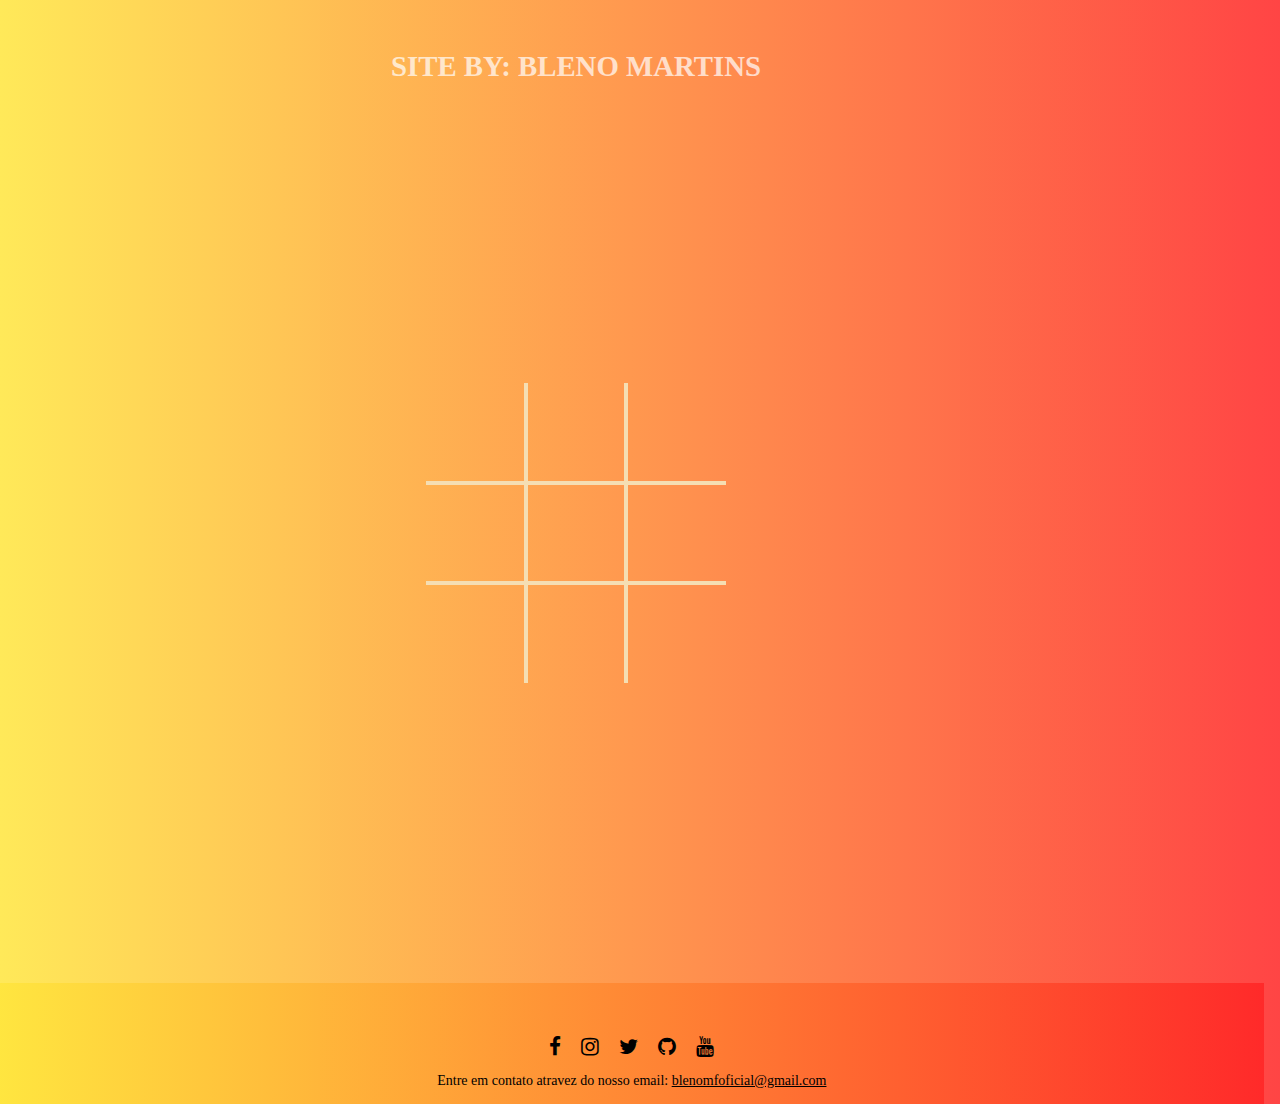
==== index.html @ 05097c37 "Correção no degrade de fundo da pagina, alteração das imagens das redes sociais" ====
<!DOCTYPE html>

<html lang="pt-br">

    <head>

        <meta charset="UTF-8">
        <meta http-equiv="X-UA-Compatible" content="IE=edge">
        <meta name="viewport" content="width=device-width, initial-scale=1.0">
        <link rel="stylesheet" href="style.css">
        <link rel="stylesheet" href="https://cdnjs.cloudflare.com/ajax/libs/font-awesome/4.7.0/css/font-awesome.min.css" />
        <title>Jogo da Velha - Trabalho do Curso</title>

    </head>

    
    <body>
    
        <header>
            <div class="site-by-bleno-martins">
                <a href="https://bleno-martins-jogo-da-velha.netlify.app/">
                    <h1>SITE BY: BLENO MARTINS</h1>
                </a>
            </div>
        </header>

        <div class="board" data-board>
            <div class="cell" data-cell></div>
            <div class="cell" data-cell></div>
            <div class="cell" data-cell></div>
            <div class="cell" data-cell></div>
            <div class="cell" data-cell></div>
            <div class="cell" data-cell></div>
            <div class="cell" data-cell></div>
            <div class="cell" data-cell></div>
            <div class="cell" data-cell></div>
        </div>

        <div class="winning-message" data-winning-message>
            <p class="winning-message-text" data-winning-message-text>X VENCEU</p>
            <button class="winning-message-button" data-restart-button>REINICIAR!!</button>

        </div>

        <footer>
            <div class="footer-content">
                <ul class="sociais">
                    <li><a href="https://www.facebook.com/bleno.martinsferreira.9/" target="_blank"><i class="fa fa-facebook"></i></a></li>
                    <li><a href="https://instagram.com/blenomf_" target="_blank"><i class="fa fa-instagram"></i></a></li>
                    <li><a href="https://twitter.com/blenomf_" target="_blank"><i class="fa fa-twitter"></i></a></li>
                    <li><a href="https://github.com/Blenomf" target="_blank"><i class="fa fa-github"></i></a></li>
                    <li><a href="https://www.youtube.com/channel/UCgfy9lU4IERwG1oXfUrDCQQ" target="_blank"><i class="fa fa-youtube"></i></a></li>
                </ul>
                <p>Entre em contato atravez do nosso email: <a href = "mailto:blenomfoficial@gmail.com">blenomfoficial@gmail.com</a></p>
            </div>
        </footer>

       
        <script src="./script.js"></script>

    </body>

</html>
---- style.css ----
* {
    margin: 0;
    padding: 0;
    box-sizing: border-box;
    font-family:Cambria, Cochin, Georgia, Times, 'Times New Roman', serif;

}

body {
    width: 90vw;
    height: 100vh;
    border: none;
    background: linear-gradient(
        90deg,
        #ffe53bd8 0%,
        #ff2525da 100%
    );
        
}

h1 {
    display: flex;
    justify-content: center;
    padding-top: 50px;
    margin-bottom: 0px 0px 0px;
    border-bottom: none;
    font-size: 1.8rem;

}


h1 {
    text-decoration: none;
    font-family: 'Times New Roman', Times, serif;

}

a h1 {
    text-decoration: none;
    color: black;

}

a h1:hover {
    color: #fff;
    opacity: 70%;

}

.site-by-bleno-martins a {
    text-decoration: none;
    
}

.site-by-bleno-martins a:hover {
    color: #fff;
    opacity: 70px;

}

.board {
    display: grid;
    width: 100%;
    height: 100%;
    display: grid;
    justify-content: center;
    align-content: center;
    align-items: center;
    justify-items: center;
    grid-template-columns: repeat(3, auto);
    margin-top: 0px 0px 0px;
    border: none;
    margin: 0px 0px 0px;

}

.board.x .cell:not(.x):not(.circle):hover::after,
.board.x .cell:not(.x):not(.circle):hover::before,
.board.circle .cell:not(.x):not(.circle):hover::after,
.board.circle .cell:not(.x):not(.circle):hover::before {
    background: rgba(255, 255, 255, .3) !important;
}

/* Celulas */

.cell {
    width: 100px;
    height: 100px;
    border: 2px solid wheat;
    display: flex;
    justify-content: center;
    align-items: center;
    position: relative;
    
}

.cell.x,
.cell.circle {
    cursor: not-allowed;
}

.cell:nth-child(1),
.cell:nth-child(2),
.cell:nth-child(3) {
    border-top: none;

}

.cell:nth-child(1),
.cell:nth-child(4),
.cell:nth-child(7) {
    border-left: none;

}

.cell:nth-child(7),
.cell:nth-child(8),
.cell:nth-child(9) {
    border-bottom: none;

}

.cell:nth-child(3),
.cell:nth-child(6),
.cell:nth-child(9) {
    border-right: none;

}

/* x */

.cell.x::before,
.cell.x::after, 
.board.x .cell:not(.x):not(.circle):hover::after,
.board.x .cell:not(.x):not(.circle):hover::before {
    content: "";
    width:  calc(100px * 0.9);
    height: calc(100px * 0.15);
    background: white;
    position: absolute;

}

.cell.x::before,
.board.x .cell:not(.x):not(.circle):hover::before  {
    transform: rotate(45deg);

}

.cell.x::after,
.board.x .cell:not(.x):not(.circle):hover::after {
    transform: rotate(-45deg);

}

/* Circulo */

.cell.circle::before,
.cell.circle::after,
.board.circle .cell:not(.x):not(.circle):hover::after,
.board.circle .cell:not(.x):not(.circle):hover::before {
    content: "";
    width:  calc(100px * 0.9);
    height: calc(100px * 0.9);
    background: white;
    position: absolute;
    border-radius: 50%;
    
}


/* Mensagem de vitoria */

.winning-message {
    display: none;
    position: fixed;
    top: 0;
    left: 0;
    right: 0;
    bottom: 0;
    justify-content: center;
    align-items: center;
    background-color: rgba(0, 0, 0, 0.8);
    flex-direction: column;

}

.winning-message-button {
    font-size: 2.5rem;
    background-color: rgba(65, 185,131, 1);
    padding: 10px 15px;
    cursor: pointer;
    border-radius: 5px;
    border: none;
    margin-top: 16px;
    color: #fff;

}

.winning-message-button:hover {
    color: rgba(65, 185,131, 1);
    background-color: #fff;

}

.winning-message-text {
    color: #fff;
    font-size: 4rem;
    
}

.show-winning-message {
    display: flex;

}

footer {
    background: linear-gradient(
        90deg,
        #ffe53bd8 0%,
        #ff2525da 100%
    );
    height: auto;
    font-family: "Open Sans";
    padding-top: 40px;
    color: rgb(0, 0, 0);
    width: 98.73vw;

}

.footer-content {
    display: flex;
    align-items: center;
    justify-content: center;
    flex-direction: column;
    text-align: center;

}

.sociais {
    list-style: none;
    display: flex;
    align-items: center;
    justify-content: center;
    margin: 0.9rem 0 0.9rem 0;

}

.sociais li {
    margin: 0 10px;

}

.sociais a {
    text-decoration: none;
    color: rgb(0, 0, 0);

}

.sociais a i {
    font-size: 1.3rem;
    transition: color .4s ease;


}

.sociais a:hover i {
    color: rgb(255, 255, 255);
    opacity: 70%;
}

footer p{
    font-size: 14px;
    padding-top: 0px;
    padding-bottom: 15px;
    margin-top: 0px;

}

footer a {
    color: black

}

footer a:hover {
    color: rgb(255, 255, 255);
    opacity: 70%;
}
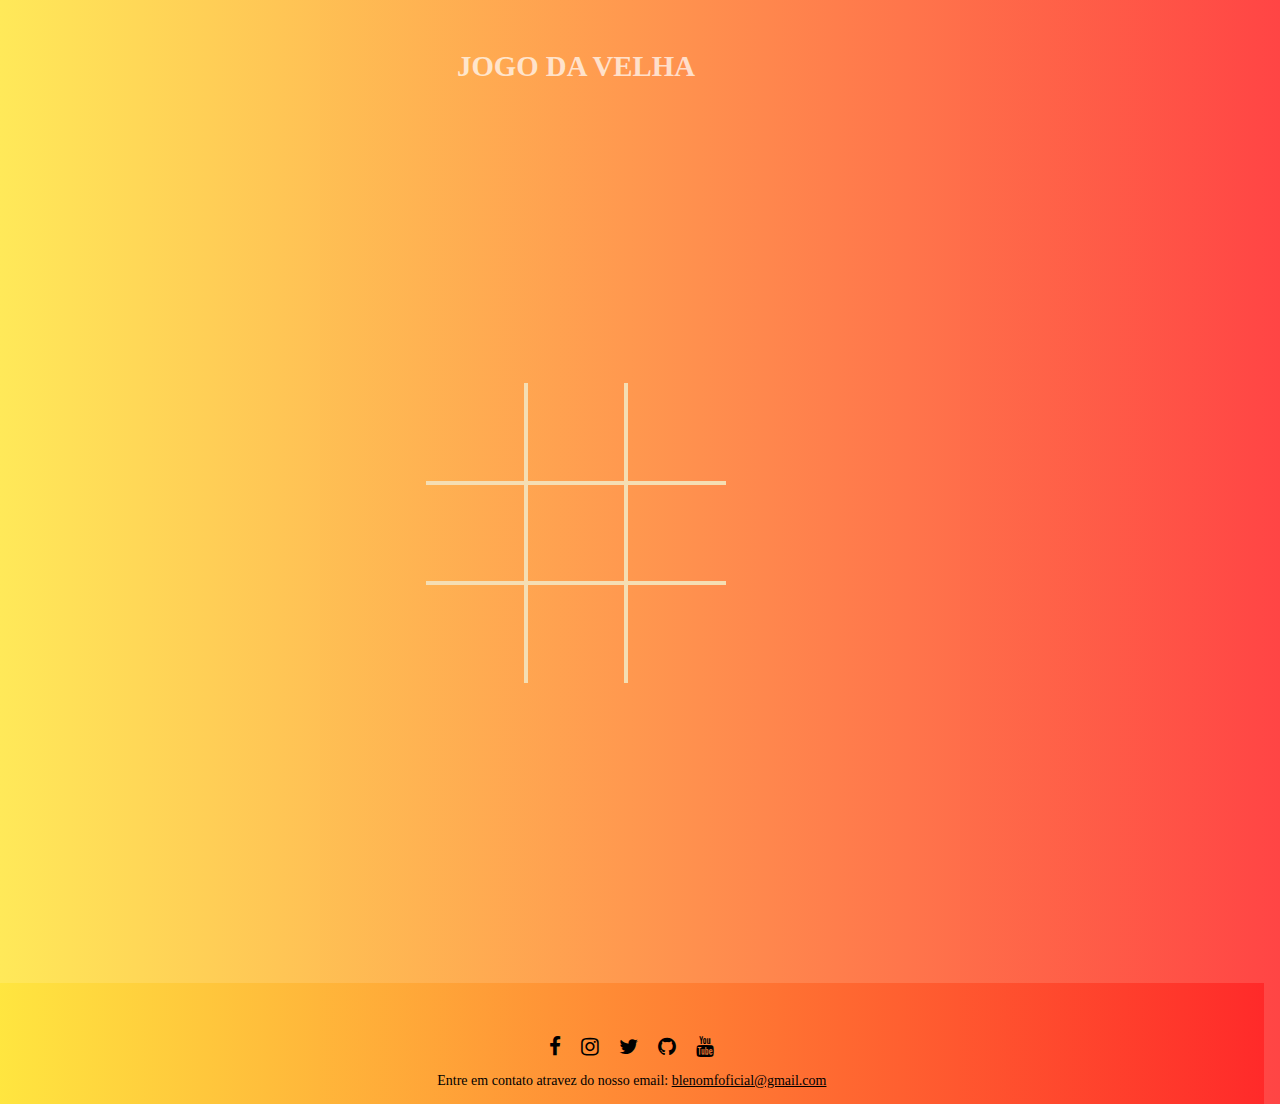
==== commit 799d351b: "Versão 1.0.2" ====
--- a/index.html
+++ b/index.html
@@ -7,19 +7,19 @@
         <meta charset="UTF-8">
         <meta http-equiv="X-UA-Compatible" content="IE=edge">
         <meta name="viewport" content="width=device-width, initial-scale=1.0">
+        <link rel="shortcut icon" href="./img/favicon.ico" type="image/x-icon">
         <link rel="stylesheet" href="style.css">
         <link rel="stylesheet" href="https://cdnjs.cloudflare.com/ajax/libs/font-awesome/4.7.0/css/font-awesome.min.css" />
         <title>Jogo da Velha - Trabalho do Curso</title>
 
     </head>
 
-    
     <body>
     
         <header>
             <div class="site-by-bleno-martins">
                 <a href="https://bleno-martins-jogo-da-velha.netlify.app/">
-                    <h1>SITE BY: BLENO MARTINS</h1>
+                    <h1>JOGO DA VELHA</h1>
                 </a>
             </div>
         </header>
--- a/style.css
+++ b/style.css
@@ -21,6 +21,10 @@
 h1 {
     display: flex;
     justify-content: center;
+    align-items: center;
+    align-content: center;
+    justify-items: center;
+    text-align: center;
     padding-top: 50px;
     margin-bottom: 0px 0px 0px;
     border-bottom: none;
@@ -261,12 +265,12 @@
     font-size: 1.3rem;
     transition: color .4s ease;
 
-
 }
 
 .sociais a:hover i {
     color: rgb(255, 255, 255);
     opacity: 70%;
+
 }
 
 footer p{
@@ -285,4 +289,5 @@
 footer a:hover {
     color: rgb(255, 255, 255);
     opacity: 70%;
-}+
+}
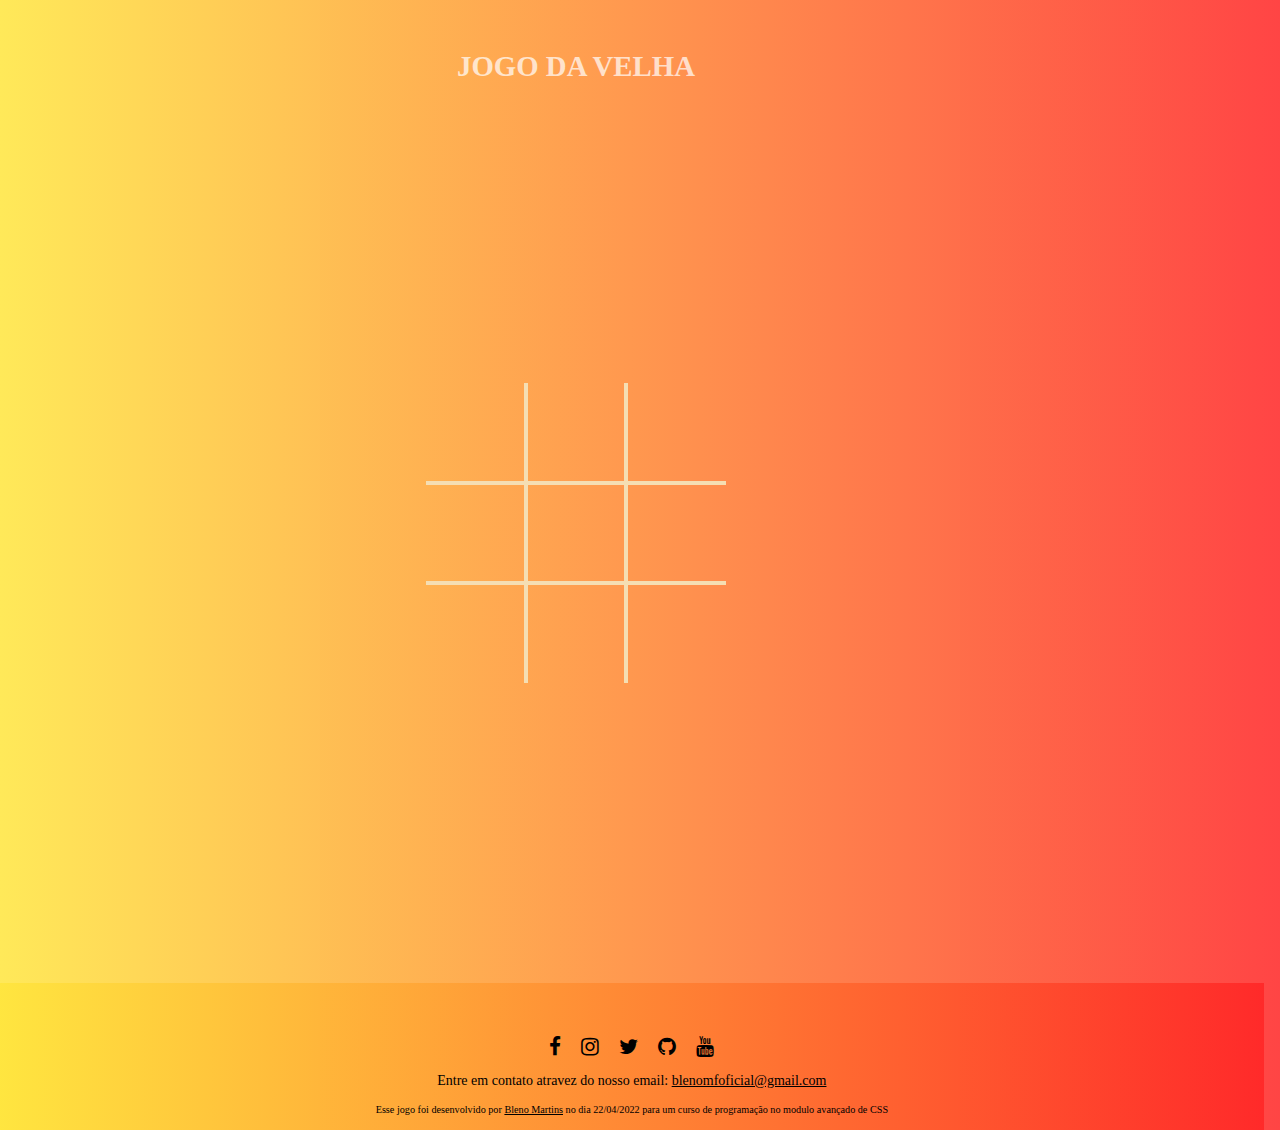
==== commit ce950e86: "1.0.5" ====
--- a/index.html
+++ b/index.html
@@ -52,6 +52,7 @@
                     <li><a href="https://www.youtube.com/channel/UCgfy9lU4IERwG1oXfUrDCQQ" target="_blank"><i class="fa fa-youtube"></i></a></li>
                 </ul>
                 <p>Entre em contato atravez do nosso email: <a href = "mailto:blenomfoficial@gmail.com">blenomfoficial@gmail.com</a></p>
+                <p class="creditos">Esse jogo foi desenvolvido por <a href="https://github.com/Blenomf">Bleno Martins</a> no dia 22/04/2022 para um curso de programação no modulo avançado de CSS</p>
             </div>
         </footer>
 
--- a/style.css
+++ b/style.css
@@ -83,6 +83,7 @@
 .board.circle .cell:not(.x):not(.circle):hover::after,
 .board.circle .cell:not(.x):not(.circle):hover::before {
     background: rgba(255, 255, 255, .3) !important;
+
 }
 
 /* Celulas */
@@ -281,6 +282,11 @@
 
 }
 
+.creditos {
+    font-size: 10.2px;
+    
+}
+
 footer a {
     color: black
 
@@ -290,4 +296,4 @@
     color: rgb(255, 255, 255);
     opacity: 70%;
 
-}
+}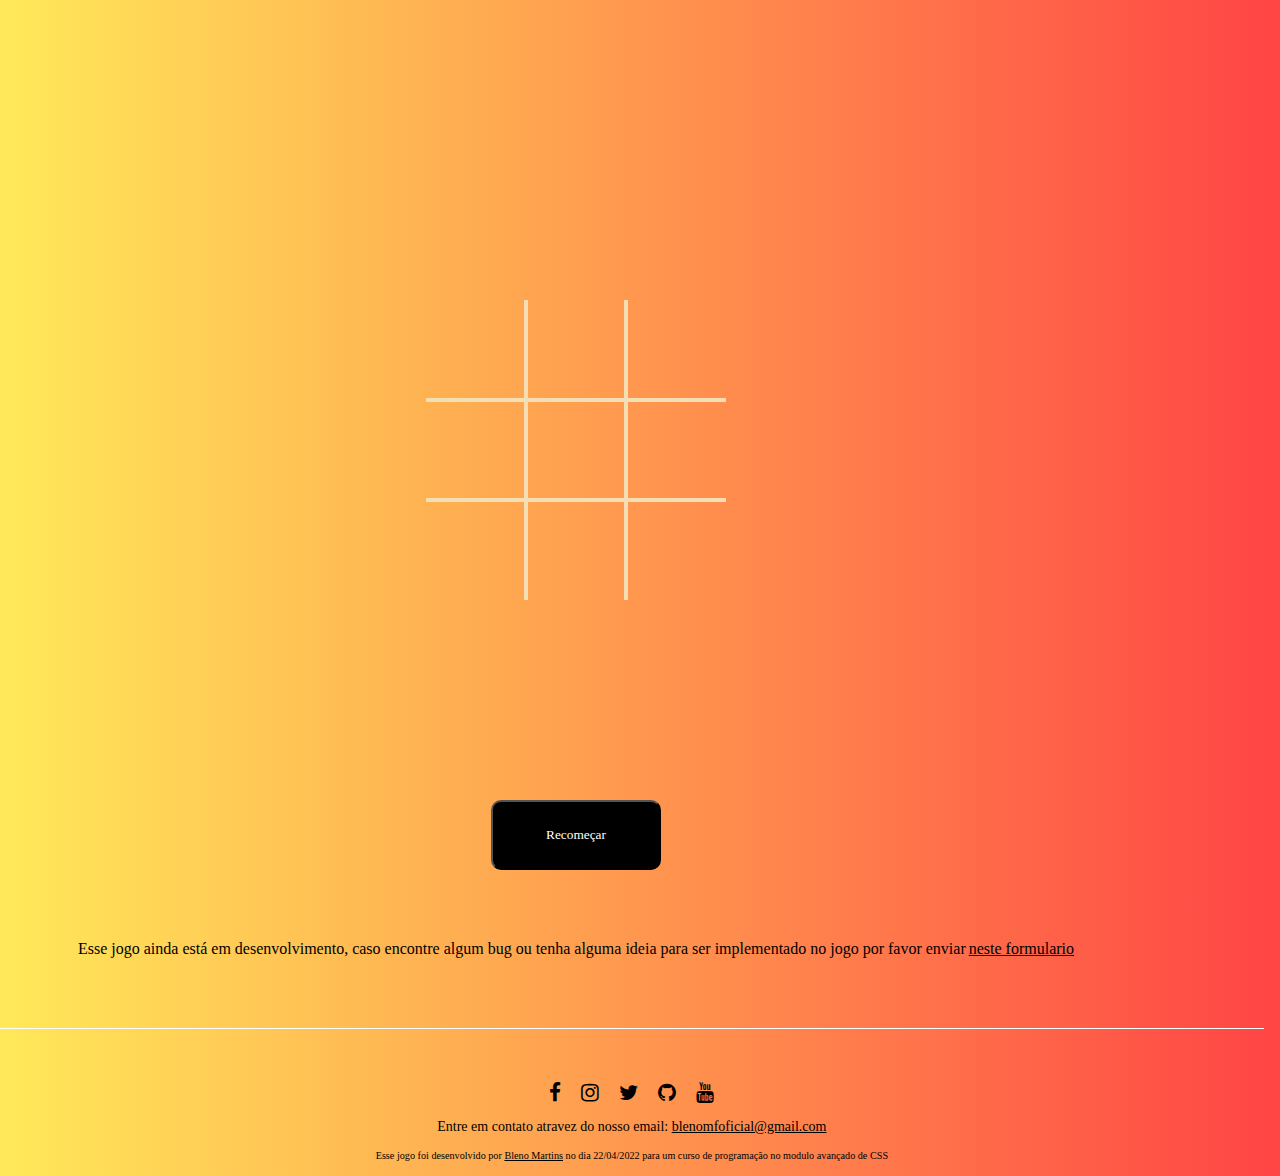
==== commit 2c5e75cb: "22/04/2022 12:30" ====
--- a/index.html
+++ b/index.html
@@ -8,22 +8,13 @@
         <meta http-equiv="X-UA-Compatible" content="IE=edge">
         <meta name="viewport" content="width=device-width, initial-scale=1.0">
         <link rel="shortcut icon" href="./img/favicon.ico" type="image/x-icon">
-        <link rel="stylesheet" href="style.css">
         <link rel="stylesheet" href="https://cdnjs.cloudflare.com/ajax/libs/font-awesome/4.7.0/css/font-awesome.min.css" />
+        <link rel="stylesheet" href="./css/style.css">
         <title>Jogo da Velha - Trabalho do Curso</title>
 
     </head>
 
     <body>
-    
-        <header>
-            <div class="site-by-bleno-martins">
-                <a href="https://bleno-martins-jogo-da-velha.netlify.app/">
-                    <h1>JOGO DA VELHA</h1>
-                </a>
-            </div>
-        </header>
-
         <div class="board" data-board>
             <div class="cell" data-cell></div>
             <div class="cell" data-cell></div>
@@ -34,6 +25,18 @@
             <div class="cell" data-cell></div>
             <div class="cell" data-cell></div>
             <div class="cell" data-cell></div>
+        </div>
+
+        <div class="refresh">
+            <button id="refresh">Recomeçar</button>
+        </div>
+
+        <div class="esplicacao">
+            <p class="form-txt">
+                Esse jogo ainda está em desenvolvimento, caso encontre algum bug ou tenha 
+                alguma ideia para ser implementado no jogo por favor enviar
+                <a href="./formulario.html">neste formulario</a>
+            </p>
         </div>
 
         <div class="winning-message" data-winning-message>
@@ -52,11 +55,10 @@
                     <li><a href="https://www.youtube.com/channel/UCgfy9lU4IERwG1oXfUrDCQQ" target="_blank"><i class="fa fa-youtube"></i></a></li>
                 </ul>
                 <p>Entre em contato atravez do nosso email: <a href = "mailto:blenomfoficial@gmail.com">blenomfoficial@gmail.com</a></p>
-                <p class="creditos">Esse jogo foi desenvolvido por <a href="https://github.com/Blenomf">Bleno Martins</a> no dia 22/04/2022 para um curso de programação no modulo avançado de CSS</p>
+                <p class="creditos">Esse jogo foi desenvolvido por <a href="https://bleno-martins-portifolio.netlify.app" target="_blank">Bleno Martins</a> no dia 22/04/2022 para um curso de programação no modulo avançado de CSS</p>
             </div>
         </footer>
 
-       
         <script src="./script.js"></script>
 
     </body>
--- a/css/style.css
+++ b/css/style.css
@@ -0,0 +1,298 @@
+* {
+    margin: 0;
+    padding: 0;
+    box-sizing: border-box;
+    font-family:Cambria, Cochin, Georgia, Times, 'Times New Roman', serif;
+
+}
+
+body {
+    width: 90vw;
+    height: 100vh;
+    border: none;
+    background: linear-gradient(
+        90deg,
+        #ffe53bd8 0%,
+        #ff2525da 100%
+    );
+        
+}
+
+.board {
+    display: grid;
+    width: 100%;
+    height: 100%;
+    display: grid;
+    justify-content: center;
+    align-content: center;
+    align-items: center;
+    justify-items: center;
+    grid-template-columns: repeat(3, auto);
+    margin-top: 0px 0px 0px;
+    border: none;
+    margin: 0px 0px 0px;
+
+}
+
+.board.x .cell:not(.x):not(.circle):hover::after,
+.board.x .cell:not(.x):not(.circle):hover::before,
+.board.circle .cell:not(.x):not(.circle):hover::after,
+.board.circle .cell:not(.x):not(.circle):hover::before {
+    background: rgba(255, 255, 255, .3) !important;
+
+}
+
+/* Celulas */
+
+.cell {
+    width: 100px;
+    height: 100px;
+    border: 2px solid wheat;
+    display: flex;
+    justify-content: center;
+    align-items: center;
+    position: relative;
+    
+}
+
+.cell.x,
+.cell.circle {
+    cursor: not-allowed;
+}
+
+.cell:nth-child(1),
+.cell:nth-child(2),
+.cell:nth-child(3) {
+    border-top: none;
+
+}
+
+.cell:nth-child(1),
+.cell:nth-child(4),
+.cell:nth-child(7) {
+    border-left: none;
+
+}
+
+.cell:nth-child(7),
+.cell:nth-child(8),
+.cell:nth-child(9) {
+    border-bottom: none;
+
+}
+
+.cell:nth-child(3),
+.cell:nth-child(6),
+.cell:nth-child(9) {
+    border-right: none;
+
+}
+
+/* x */
+
+.cell.x::before,
+.cell.x::after, 
+.board.x .cell:not(.x):not(.circle):hover::after,
+.board.x .cell:not(.x):not(.circle):hover::before {
+    content: "";
+    width:  calc(100px * 0.9);
+    height: calc(100px * 0.15);
+    background: white;
+    position: absolute;
+
+}
+
+.cell.x::before,
+.board.x .cell:not(.x):not(.circle):hover::before  {
+    transform: rotate(45deg);
+
+}
+
+.cell.x::after,
+.board.x .cell:not(.x):not(.circle):hover::after {
+    transform: rotate(-45deg);
+
+}
+
+/* Circulo */
+
+.cell.circle::before,
+.cell.circle::after,
+.board.circle .cell:not(.x):not(.circle):hover::after,
+.board.circle .cell:not(.x):not(.circle):hover::before {
+    content: "";
+    width:  calc(100px * 0.9);
+    height: calc(100px * 0.9);
+    background: white;
+    position: absolute;
+    border-radius: 50%;
+    
+}
+
+
+/* Mensagem de vitoria */
+
+.winning-message {
+    display: none;
+    position: fixed;
+    top: 0;
+    left: 0;
+    right: 0;
+    bottom: 0;
+    justify-content: center;
+    align-items: center;
+    background-color: rgba(0, 0, 0, 0.8);
+    flex-direction: column;
+
+}
+
+.winning-message-button {
+    font-size: 2.5rem;
+    background-color: rgba(65, 185,131, 1);
+    padding: 10px 15px;
+    cursor: pointer;
+    border-radius: 5px;
+    border: none;
+    margin-top: 16px;
+    color: #fff;
+
+}
+
+.winning-message-button:hover {
+    color: rgba(65, 185,131, 1);
+    background-color: #fff;
+
+}
+
+.winning-message-text {
+    color: #fff;
+    font-size: 4rem;
+    
+}
+
+.show-winning-message {
+    display: flex;
+
+}
+
+.refresh {
+    display: flex;
+    position: relative;
+    justify-content: center;
+    align-content: center;
+    bottom: 100px;
+    padding-bottom: 40px;
+}
+
+.refresh button {
+    background-color: black;
+    color: #fff;
+    border-radius: 10px;
+    width: 170px;
+    height: 70px;
+
+}
+
+.refresh button:hover {
+    background-color: rgb(26, 24, 24);
+    color: rgb(218, 203, 203);
+    cursor: pointer;
+}
+
+.form-txt {
+    display: flex;
+    position: relative;
+    justify-content: center;
+    align-content: center;
+    justify-items: center;
+    align-items: center;
+    top: -70px;
+
+}
+
+.form-txt a {
+    margin-left: 3px;
+    text-decoration: underline;
+    color: black;
+
+}
+
+.form-txt a:hover {
+    color: #fff;
+}
+
+
+footer {
+    border-top: #fff solid 0.5px;
+    height: auto;
+    font-family: "Open Sans";
+    padding-top: 40px;
+    color: rgb(0, 0, 0);
+    width: 98.73vw;
+
+}
+
+.footer-content {
+    display: flex;
+    align-items: center;
+    justify-content: center;
+    flex-direction: column;
+    text-align: center;
+
+}
+
+.sociais {
+    list-style: none;
+    display: flex;
+    align-items: center;
+    justify-content: center;
+    margin: 0.9rem 0 0.9rem 0;
+
+}
+
+.sociais li {
+    margin: 0 10px;
+
+}
+
+.sociais a {
+    text-decoration: none;
+    color: rgb(0, 0, 0);
+
+}
+
+.sociais a i {
+    font-size: 1.3rem;
+    transition: color .4s ease;
+
+}
+
+.sociais a:hover i {
+    color: rgb(255, 255, 255);
+    opacity: 70%;
+
+}
+
+footer p{
+    font-size: 14px;
+    padding-top: 0px;
+    padding-bottom: 15px;
+    margin-top: 0px;
+
+}
+
+.creditos {
+    font-size: 10.2px;
+    
+}
+
+footer a {
+    color: black
+
+}
+
+footer a:hover {
+    color: rgb(255, 255, 255);
+    opacity: 70%;
+
+}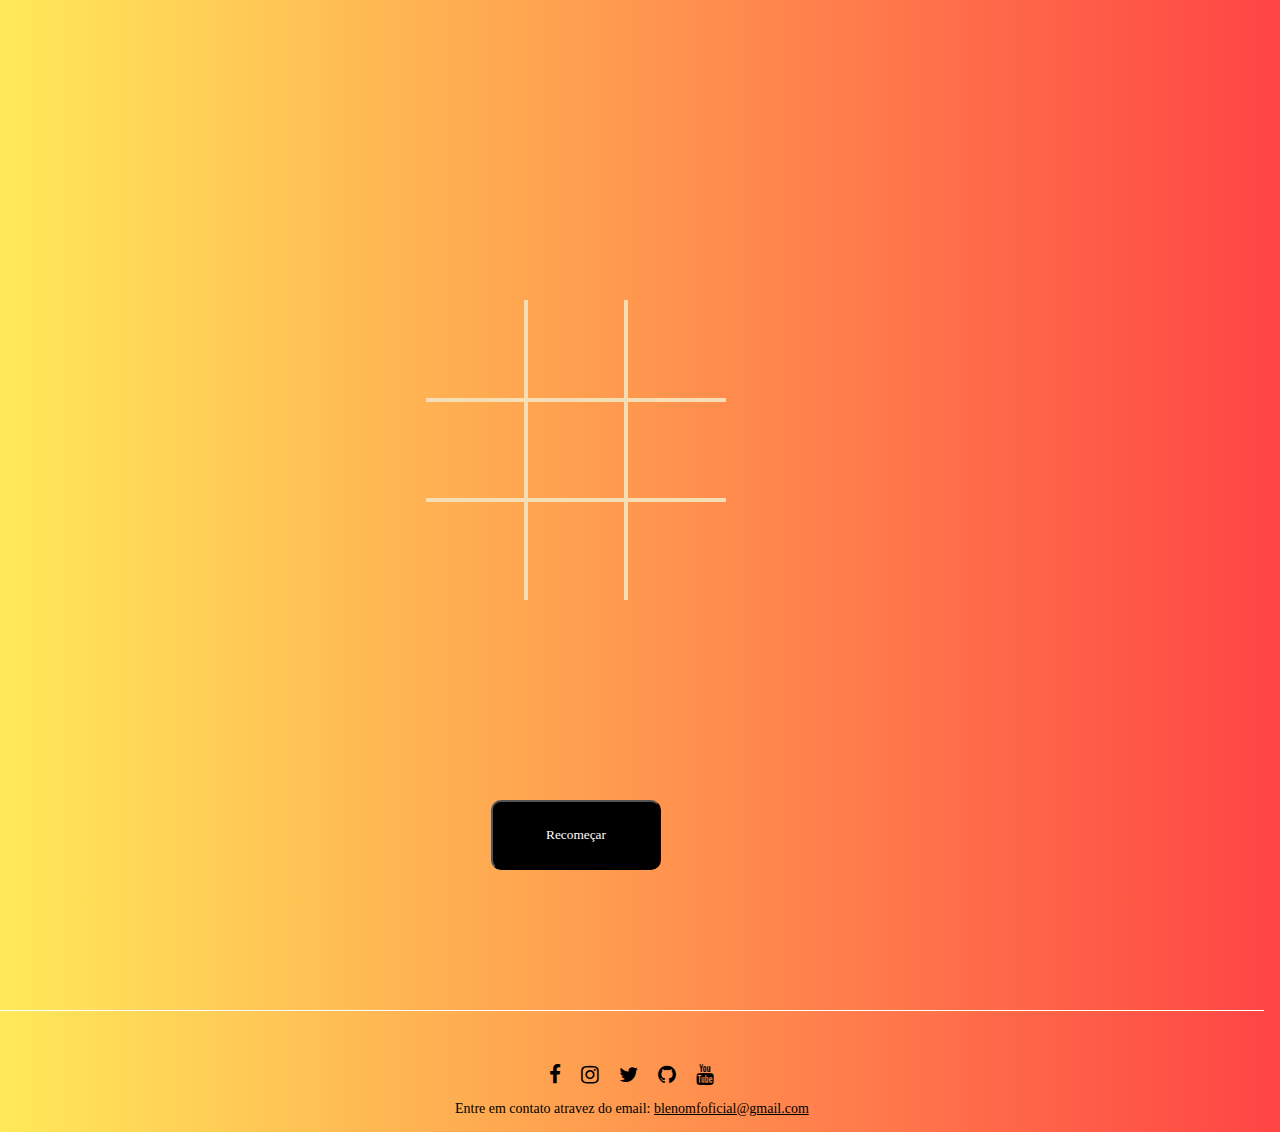
==== commit ccfccd80: "Versão final" ====
--- a/index.html
+++ b/index.html
@@ -31,14 +31,6 @@
             <button id="refresh">Recomeçar</button>
         </div>
 
-        <div class="esplicacao">
-            <p class="form-txt">
-                Esse jogo ainda está em desenvolvimento, caso encontre algum bug ou tenha 
-                alguma ideia para ser implementado no jogo por favor enviar
-                <a href="./formulario.html">neste formulario</a>
-            </p>
-        </div>
-
         <div class="winning-message" data-winning-message>
             <p class="winning-message-text" data-winning-message-text>X VENCEU</p>
             <button class="winning-message-button" data-restart-button>REINICIAR!!</button>
@@ -54,8 +46,7 @@
                     <li><a href="https://github.com/Blenomf" target="_blank"><i class="fa fa-github"></i></a></li>
                     <li><a href="https://www.youtube.com/channel/UCgfy9lU4IERwG1oXfUrDCQQ" target="_blank"><i class="fa fa-youtube"></i></a></li>
                 </ul>
-                <p>Entre em contato atravez do nosso email: <a href = "mailto:blenomfoficial@gmail.com">blenomfoficial@gmail.com</a></p>
-                <p class="creditos">Esse jogo foi desenvolvido por <a href="https://bleno-martins-portifolio.netlify.app" target="_blank">Bleno Martins</a> no dia 22/04/2022 para um curso de programação no modulo avançado de CSS</p>
+                <p>Entre em contato atravez do email: <a href = "mailto:blenomfoficial@gmail.com">blenomfoficial@gmail.com</a></p>
             </div>
         </footer>
 
--- a/css/style.css
+++ b/css/style.css
@@ -197,28 +197,7 @@
     background-color: rgb(26, 24, 24);
     color: rgb(218, 203, 203);
     cursor: pointer;
-}
-
-.form-txt {
-    display: flex;
-    position: relative;
-    justify-content: center;
-    align-content: center;
-    justify-items: center;
-    align-items: center;
-    top: -70px;
-
-}
-
-.form-txt a {
-    margin-left: 3px;
-    text-decoration: underline;
-    color: black;
-
-}
-
-.form-txt a:hover {
-    color: #fff;
+    
 }
 
 
@@ -281,11 +260,6 @@
 
 }
 
-.creditos {
-    font-size: 10.2px;
-    
-}
-
 footer a {
     color: black
 
